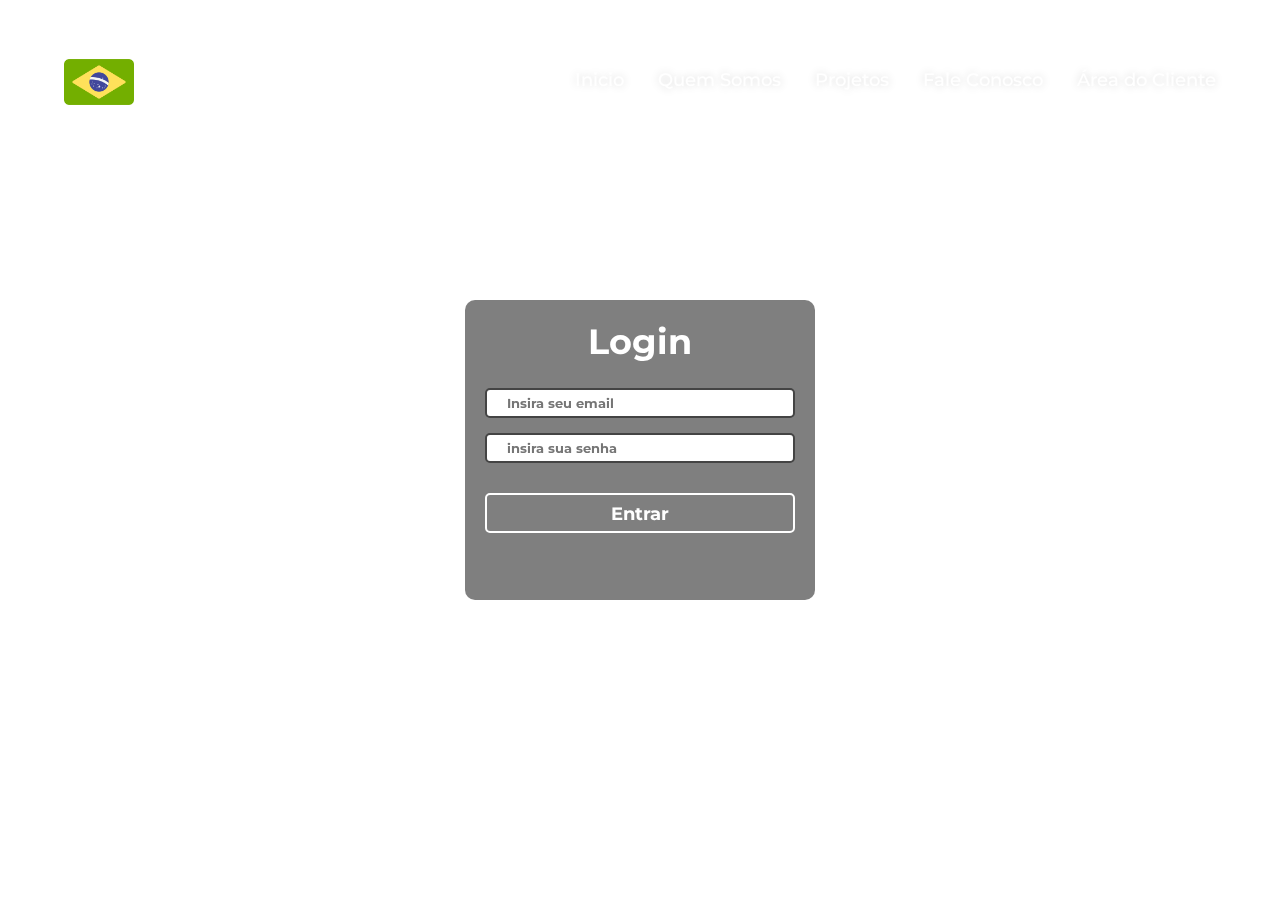
==== login.html @ 2ea4f16c "add" ====
<!DOCTYPE html>
<html lang="en">
<head>
    <meta charset="UTF-8">
    <meta http-equiv="X-UA-Compatible" content="IE=edge">
    <meta name="viewport" content="width=device-width, initial-scale=1.0">
    <link rel="stylesheet" href="style.css">
    <link rel="stylesheet" href="login.css">
    <link href='https://unpkg.com/boxicons@2.1.4/css/boxicons.min.css' rel='stylesheet'>
    <title>Login</title>
</head>
<body>
    <!-- Cabeçalho -->
    <header class="header">
        <a href="#" class="logo"><img id="logo-brasil" src="brasil-icon.png" alt="logo-brasil"></a>
    
        <div class="social-media">
            <a href="#"><i class='bx bxl-twitter'></i></a>
            <a href="#"><i class='bx bxl-facebook' ></i></a>
            <a href="#"><i class='bx bxl-whatsapp' ></i></a>
            <a href="#"><i class='bx bxl-instagram' ></i></a>
        </div>
    
        <nav class="navbar">
            <a href="index.html">Inicio</a>
            <a href="#">Quem Somos</a>
            <a href="#">Projetos</a>
            <a href="#">Fale Conosco</a>
            <a href="#">Área do Cliente</a>
        </nav>
    </header>
    <!-- Area de login -->
    <section class="login">
        <div>
            <h2>Login</h2>
            <input class="dados-login" type="email" placeholder="Insira seu email">
            <input class="dados-login" type="password" placeholder="insira sua senha">
            <button class="botao-entrar">Entrar</button>
        </div>
    </section>

</body>
</html>
---- style.css ----
@import url('https://fonts.googleapis.com/css2?family=Montserrat:wght@300;400;500;600;700;800;900&display=swap');

* {
    margin: 0;
    padding: 0;
    box-sizing: border-box;
    font-family: 'Montserrat', sans-serif;
}

.header{
    position: fixed;
    top: 0;
    left: 0;
    width: 100%;
    padding: 30px 5%;
    background: transparent;
    display: flex;
    align-items: center;
    z-index: 100;
}



.logo{
    width: 100px;
    height: 100px;
}

#logo-brasil {
    width: 70px;
    height: 70px; 
    margin-top: 17px;
}

.social-media{
    margin: 0 auto 0 50px;
}

.social-media a {
    display: inline-flex;
    justify-content: center;
    align-items: center;
    width: 40px;
    height: 40px;
    background: transparent;
    border: 2px solid #fff;
    border-radius: 6px;
    text-decoration: none;
    margin-right: 10px;
    transition: .5s;
}

.social-media a:hover{
    background: #fff;
}

.social-media a i {
    font-size: 20px;
    color: #fff;
    transition: .5s;
}

.social-media a:hover i {
    color: #444;
}

.navbar a {
    font-size: 18px;
    color: #fff;
    text-decoration: none;
    font-weight: 500;
    margin-left: 30px;
    text-shadow: 0 0 10px rgba(0, 0, 0, 0.2);
    transition: .2s;
}

.navbar a:hover{
    color: rgb(126, 232, 129);
}

.banner{
    position: relative;
    width: 100%;
    height: 100vh;
    overflow-x: hidden;
}

.slider .slide {
    position: absolute;
    width: 100%;
    height: 100vh;
}

.slide img {
    position: absolute;
    width: 100%;
    height: 100vh;
    object-fit: cover;
    pointer-events: none ;
    opacity: 0;
    transition: .3s ease;
}

.slide.active img{
    opacity: 1;
}

.slide .left-info {
    position: absolute;
    top: 0;
    left: 0;
    width: 50%;
    height: 100%;
    transform: translateX(-100%);
    transition: 0s;
}

.slide.active .left-info {
    transform: translateX(0);
    z-index: 1;
    transition: .5s ease;
}

.left-info .penetrate-blur {
    position: absolute;
    width: 100%;
    height: 100%;
    background: rgba(255, 255, 255, .1);
    backdrop-filter: blur(20px);
    display: flex;
    justify-content: flex-end;
    align-items: center;
    -webkit-mask: linear-gradient(#000 0 0),
    linear-gradient(#000 0 0);
    -webkit-mask-clip: text, padding-box;
    -webkit-mask-composite: xor;
    padding-right: 5px;
}

.penetrate-blur h1 {
    font-size: 150px;
    text-shadow: 0 0 10px rgba(255, 255, 255, .8);

}

.left-info .content{
    position: absolute;
    bottom: 8px;
    left: 10%;
    color: #fff;
}

.content h3 {
    font-size: 20px;
}

.content p {
    font-size: 16px;
    margin: 10px 0 15px;
}

.content .btn {
    display: inline-block;
    padding: 13px 18px;
    background: #fff;
    border: 2px solid #fff;
    border-radius: 6px;
    box-shadow: 0 0 10px rgba(0, 0, 0, 0.1);
    font-size: 16px;
    color: #444;
    text-decoration: none;
    font-weight: 600;
    transition: .5s;
}

.content .btn:hover {
    background: transparent;
    color: #fff;
}

.slide .right-info {
    position: absolute;
    top: 0;
    right: 0;
    width: 50%;
    height: 100%;
    display: flex;
    align-items: center;
    transform: translate(100%);
    transition: 0s;
}

.slide.active .right-info {
    transform: translate(0);
    z-index: 1;
    transition: .5s ease;
}

.right-info h1 {
    font-size: 150px;
    color: #fff;
    text-shadow: 
    0 1px 0 #ccc,
    0 2px 0 #c9c9c9,
    0 3px 0 #bbb,
    0 4px 0 #b9b9b9,
    0 5px 0 #aaa,
    0 6px 1px rgba(0, 0, 0, 0.1),
    0 0 5px rgba(0, 0, 0, 0.1),
    0 1px 3px rgba(0, 0, 0, 0.3),
    0 3px 5px rgba(0, 0, 0, 0.2),
    0 5px 10px rgba(0, 0, 0, 0.25),
    0 10px 10px rgba(0, 0, 0, 0.2),
    0 20px 20px rgba(0, 0, 0, 0.15);
}

.right-info h3, h4{
    position: absolute;
    font-size: 60px;
    color: #fff;
    text-shadow: 0 0 10px rgba(0, 0, 0, 0.5);
    transform: translateY(150%);
    margin-left: 13px;
}

.right-info h4 {
    font-size: 25px;
    transform: translateY(530%);
    margin-left: 15px;


}

.navigation{
    display: flex;
    position: absolute;
    bottom: 8%;
    right: 5%;
    z-index: 99;
}

.navigation span{
    display: inline-flex;
    justify-content: center;
    align-items: center;
    width: 50%;
    height: 50px;
    background: #fff;
    border: 2px solid #fff;
    border-radius: 6px;
    box-shadow: 0 0 10px rgba(0, 0, 0, 0.5);
    cursor: pointer;
    margin-left: 25px;
    transition: .5s;
}

.navigation span:nth-child(1){
    background: transparent;
}

.navigation span:nth-child(1):hover{
    background: #fff;
} 

.navigation span:nth-child(2){
    background: transparent;
}

.navigation span:nth-child(2):hover{
    background: #fff;
}

.navigation span i {
    font-size: 45px;
    color: #444;
}

.navigation span:nth-child(1) i {
    color: #fff;
}
.navigation span:nth-child(1):hover i {
    color: #444;
}
.navigation span:nth-child(2) i {
    color: #fff;
}
.navigation span:nth-child(2):hover i {
    color: #444;
}

  /* Estilos para o pop-up */
.popup {
    position: fixed;
    top: 50%;
    left: 50%;
    transform: translate(-50%, -50%);
    width: 70vw;
    height: 70vh;
    background-color: rgba(0, 0, 0, 0.6);
    border-radius: 15px;
    border: 1px solid #ccc;
    padding: 20px;
    z-index: 9999;
    display: none; /* Inicia oculto */
    color: white;
}

.popup h2 {
    text-align: center;
    margin-top: -2%;
}

.popup p {
    display: flex;
    font-size: 0.9em;
    align-items: center;
    justify-content: center;
  }

  /* Estilos para a sobreposição */
  .overlay {
    position: fixed;
    top: 0;
    left: 0;
    width: 100%;
    height: 100%;
    background-color: rgba(0, 0, 0, 0.6); /* Define uma cor de fundo semitransparente */
    z-index: 9998; /* Um nível abaixo do pop-up */
    display: none; /* Inicia oculto */
  }
  
  .closePopup{
    background: transparent;
    border: none;
    width: 25px;
    height: 25px;

  }

  .closePopupIcon{
    background: transparent;
    color: rgb(189, 182, 182);
    font-size: 35px;   
    border-radius: 5px;
    transition: .3s;
    display: flex;
  }

  .closePopupIcon:hover{
    color: rgb(220, 76, 76);
  }


  #myPopupQuilombo p {
    font-size: 0.95em;
  }

  #myPopupGuara p{
    margin-top: 7%;
    font-size: 1.2em;
  }

  .contatos div div h1 {
    font-size: 4.5em;
    transform: translateY(-250%);
    color: #fff;
    text-shadow: 
    0 1px 0 #ccc,
    0 2px 0 #c9c9c9,
    0 3px 0 #bbb,
    0 4px 0 #b9b9b9,
    0 5px 0 #aaa,
    0 6px 1px rgba(0, 0, 0, 0.1),
    0 0 5px rgba(0, 0, 0, 0.1),
    0 1px 3px rgba(0, 0, 0, 0.3),
    0 3px 5px rgba(0, 0, 0, 0.2),
    0 5px 10px rgba(0, 0, 0, 0.25),
    0 10px 10px rgba(0, 0, 0, 0.2),
    0 20px 20px rgba(0, 0, 0, 0.15);
  }

  .contatos div h1{
    font-size: 4.5em;
    transform: translateY(-250%);
  }

  .contatos-maps {
    display: flex;
    flex-direction: column;
  }

  .maps {
    border: 1px solid #fff;
    border-radius: 10px;
    position: fixed;
    z-index: 9999;
    margin-top: 35%;
    margin-left: 15%;
  } 

  .location {
    font-size: 3em;
  }

  .dados-contato{
    background: rgba(0, 0, 0, 0.7);
    padding: 15px;
    border-radius: 20px;
    border:1px solid rgb(125, 123, 123);
  }

  .dados-contato ul{
    display: flex;
    flex-direction: row;
    list-style: none;
  }

  .dados-contato ul li {
    display: flex;
    align-items: center;
    color: #fff;
  }

.letra{
    color: #fff;
    transition: .15s;
}

  .letraM:hover{
    color: rgba(29, 85, 197, 0.7) ;
  }
  .letraB:hover{
    color: rgba(244, 34, 34, 0.7) ;
  }
  .letraO:hover{
    color: rgba(244, 153, 34, 0.7) ;
  }
---- login.css ----
body{
    display: flex;
    flex-direction: column;
    background-image: url('passaro.jpg');
    background-size: cover;
    backdrop-filter: blur(4px);
}

.login {
    width: 100vw;
    height: 100vh;
    display: flex;
    flex-direction: row;
    justify-content: center;
    align-items: center;

}

.login h2{
    text-align: center;
    margin-bottom: 25px;
    font-size: 2.2em;
    color: white;
}

.login div {
    display: flex;
    flex-direction: column;
    width: 350px;
    height: 300px;
    padding: 20px;
    background-color: rgba(0, 0, 0, .5);
    border-radius: 10px;
}

.login div input{
    height: 30px;
    margin-bottom: 15px;
    border-radius: 5px;
    border: none;
    outline: none;
    border: 2px solid #444;
}

.dados-login::placeholder{
    padding-left: 20px;
    font-weight: bold;
}

.botao-entrar{
    height: 40px;
    margin-top: 15px;
    border: 2px solid rgb(255, 255, 255);
    border-radius: 5px;
    background-color: transparent;
    color: white;
    font-size: 1.1em;
    font-weight: bold;
    transition: .15s;
}

.botao-entrar:hover{
    color: black;
    background-color: rgb(255, 255, 255);
}
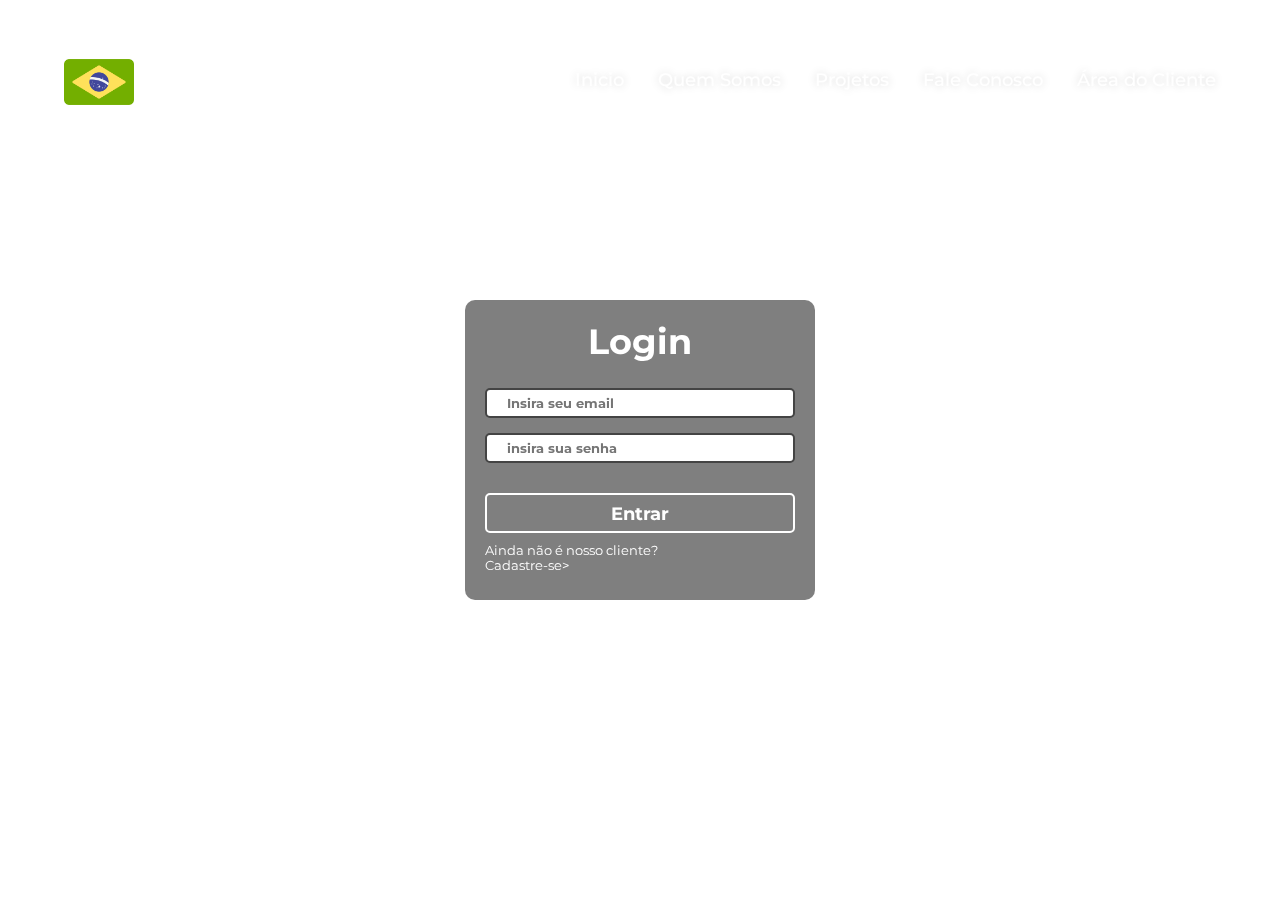
==== commit 947f9098: "add login" ====
--- a/login.html
+++ b/login.html
@@ -36,6 +36,8 @@
             <input class="dados-login" type="email" placeholder="Insira seu email">
             <input class="dados-login" type="password" placeholder="insira sua senha">
             <button class="botao-entrar">Entrar</button>
+            <p>Ainda não é nosso cliente?</p>
+            <a href="#">Cadastre-se></a>
         </div>
     </section>
 
--- a/login.css
+++ b/login.css
@@ -33,6 +33,17 @@
     border-radius: 10px;
 }
 
+.login div p{
+    margin-top: 10px;
+}
+
+
+.login div p, .login div a{
+    color: white;
+    font-size: .8em;
+    text-decoration: none;
+}
+
 .login div input{
     height: 30px;
     margin-bottom: 15px;
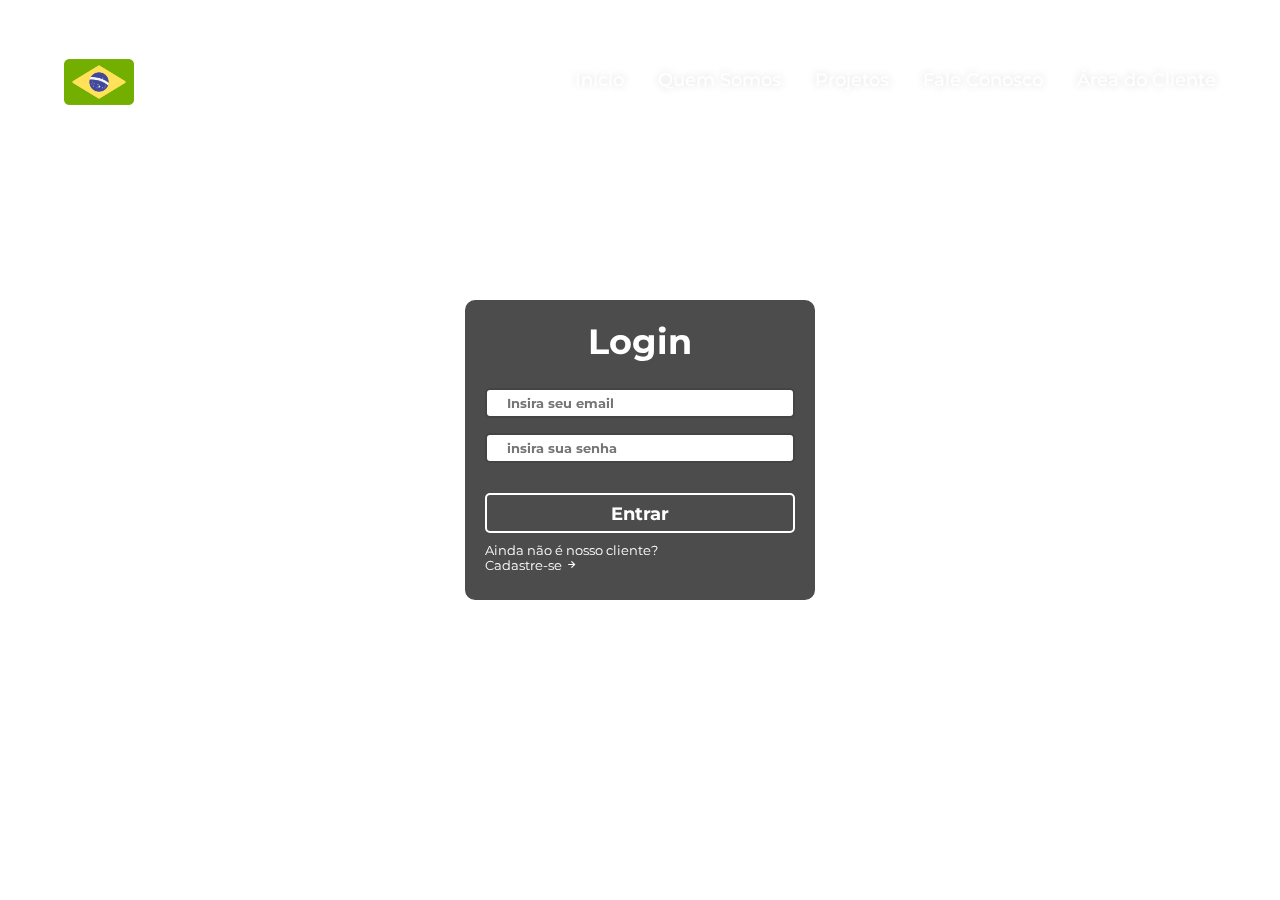
==== commit dbdd212e: "correcao" ====
--- a/login.html
+++ b/login.html
@@ -16,17 +16,17 @@
     
         <div class="social-media">
             <a href="#"><i class='bx bxl-twitter'></i></a>
-            <a href="#"><i class='bx bxl-facebook' ></i></a>
-            <a href="#"><i class='bx bxl-whatsapp' ></i></a>
-            <a href="#"><i class='bx bxl-instagram' ></i></a>
+            <a href="https://www.facebook.com/QuilomboRioVerde/"><i class='bx bxl-facebook' ></i></a>
+            <a href="https://contate.me/quilomborioverdeguara"><i class='bx bxl-whatsapp' ></i></a>
+            <a href="https://www.instagram.com/quilomborioverde/?igshid=MzNlNGNkZWQ4Mg%3D%3D"><i class='bx bxl-instagram' ></i></a>
         </div>
     
         <nav class="navbar">
             <a href="index.html">Inicio</a>
             <a href="#">Quem Somos</a>
             <a href="#">Projetos</a>
-            <a href="#">Fale Conosco</a>
-            <a href="#">Área do Cliente</a>
+            <a href="#secao2">Fale Conosco</a>
+            <a href="login.html">Área do Cliente</a>
         </nav>
     </header>
     <!-- Area de login -->
@@ -37,7 +37,7 @@
             <input class="dados-login" type="password" placeholder="insira sua senha">
             <button class="botao-entrar">Entrar</button>
             <p>Ainda não é nosso cliente?</p>
-            <a href="#">Cadastre-se></a>
+            <a href="nova-conta.html">Cadastre-se <i class='bx bx-right-arrow-alt'></i></a>
         </div>
     </section>
 
--- a/login.css
+++ b/login.css
@@ -29,7 +29,7 @@
     width: 350px;
     height: 300px;
     padding: 20px;
-    background-color: rgba(0, 0, 0, .5);
+    background-color: rgba(0, 0, 0, .7);
     border-radius: 10px;
 }
 
@@ -73,4 +73,4 @@
 .botao-entrar:hover{
     color: black;
     background-color: rgb(255, 255, 255);
-}+}
